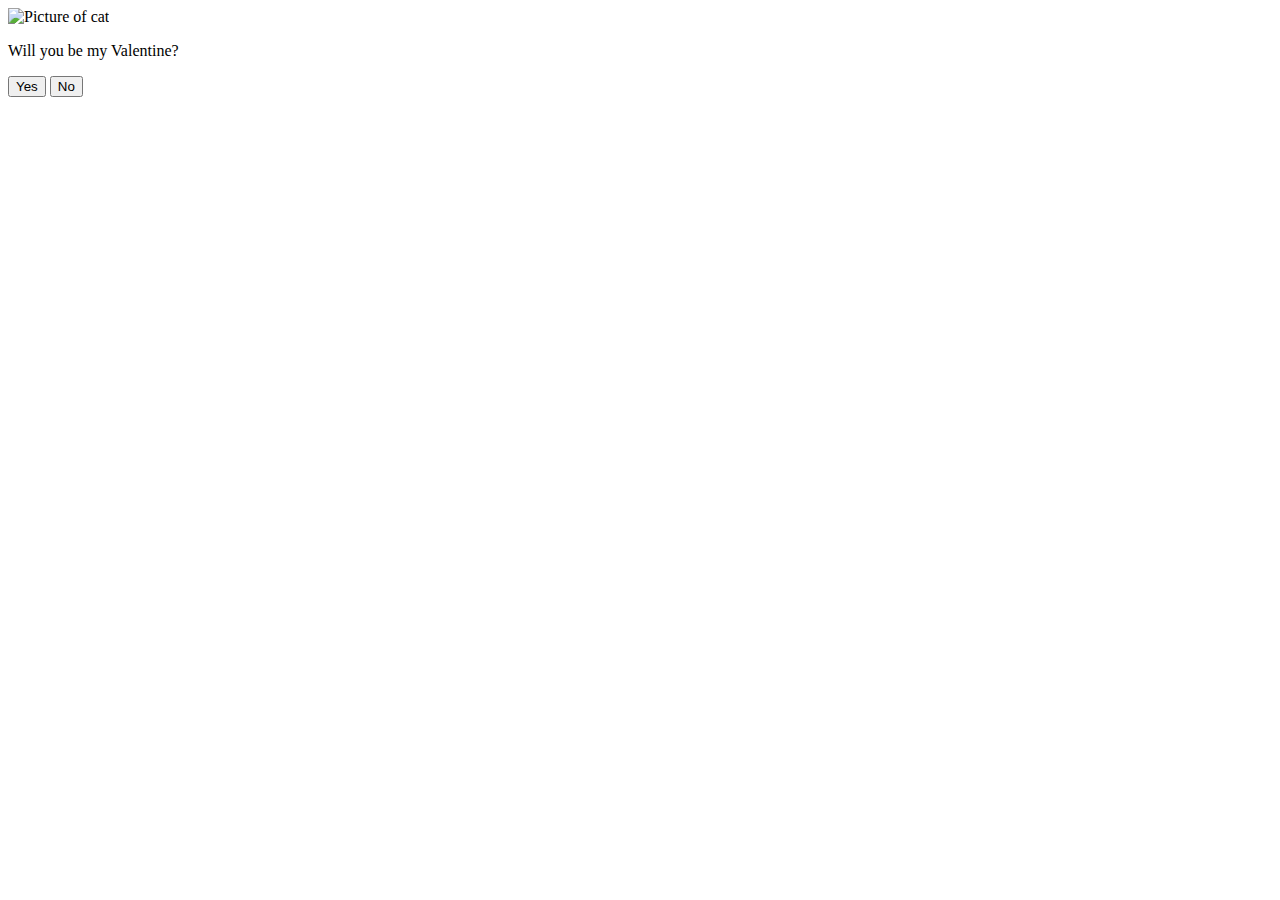
==== index.html @ 8fbe9447 "Create index.html" ====
<!DOCTYPE html>
<html lang="en">
  <head>
    <meta charset="UTF-8" />
    <meta name="viewport" content="width=device-width, initial-scale=1.0" />
    <link rel="preconnect" href="https://fonts.googleapis.com" />
    <link rel="preconnect" href="https://fonts.gstatic.com" crossorigin />
    <link
      href="https://fonts.googleapis.com/css2?family=Protest+Riot&display=swap"
      rel="stylesheet"
    />
    <link rel="stylesheet" href="style.css" />
    <title>Valentine</title>
  </head>
  <body>
    <main class="container">
      <img class="cat-img" src="img/cat-0.jpg" alt="Picture of cat" />
      <p class="title">Will you be my Valentine?</p>
      <div class="buttons">
        <button type="button" class="btn btn--yes">Yes</button>
        <button type="button" class="btn btn--no">No</button>
      </div>
    </main>

    <script type="module" src="script.js"></script>
  </body>
</html>
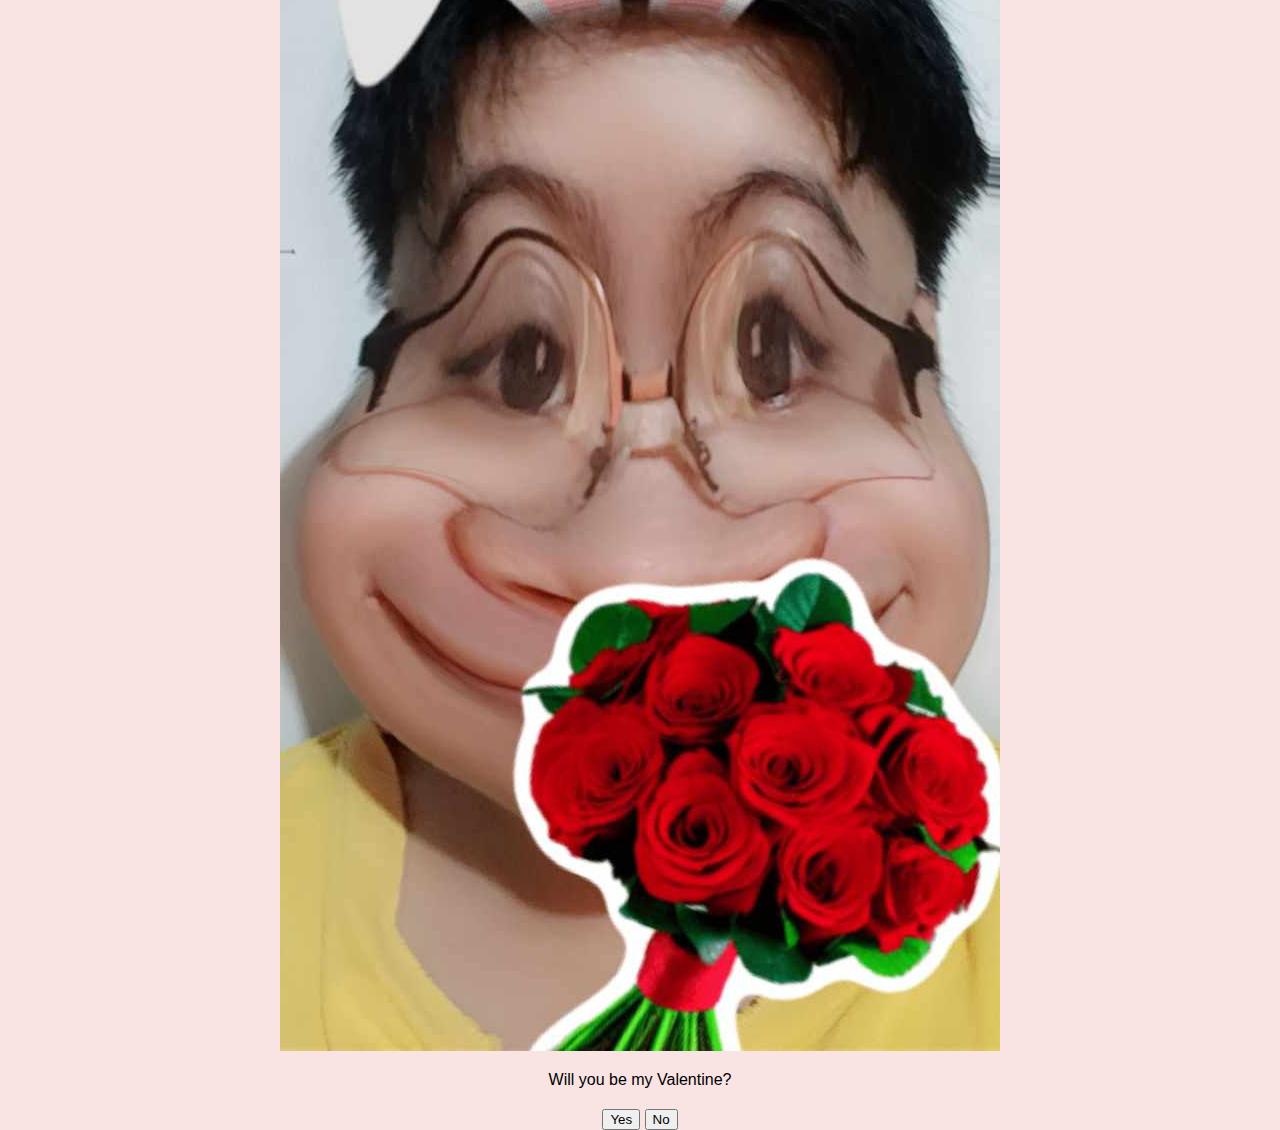
==== commit ccc4b32f: "Update index.html" ====
--- a/index.html
+++ b/index.html
@@ -14,7 +14,7 @@
   </head>
   <body>
     <main class="container">
-      <img class="cat-img" src="img/cat-0.jpg" alt="Picture of cat" />
+      <img class="cats-img" src="img/cats-0.jpg" alt="Picture of cat" />
       <p class="title">Will you be my Valentine?</p>
       <div class="buttons">
         <button type="button" class="btn btn--yes">Yes</button>
--- a/style.css
+++ b/style.css
@@ -0,0 +1,51 @@
+body {
+    display: flex;
+    justify-content: center;
+    align-items: center;
+    height: 100vh;
+    margin: 0;
+    background-color: #f9e3e3;
+    font-family: 'Arial', sans-serif;
+    flex-direction: column;
+  }
+  
+  .container {
+    text-align: center;
+  }
+  
+  h1 {
+    font-size: 2.5em;
+    color: #d32f2f;
+  }
+  
+  .buttons {
+    margin-top: 20px;
+  }
+  
+  .yes-button {
+    font-size: 1.5em;
+    padding: 10px 20px;
+    margin-right: 10px;
+    background-color: #4caf50;
+    color: white;
+    border: none;
+    border-radius: 5px;
+    cursor: pointer;
+  }
+  
+  .no-button {
+    font-size: 1.5em;
+    padding: 10px 20px;
+    background-color: #f44336;
+    color: white;
+    border: none;
+    border-radius: 5px;
+    cursor: pointer;
+  }
+  
+  .gif_container img {
+    max-width: 100%;
+    height: auto;
+    border-radius: 10px;
+    margin-top: 20px;
+  }
